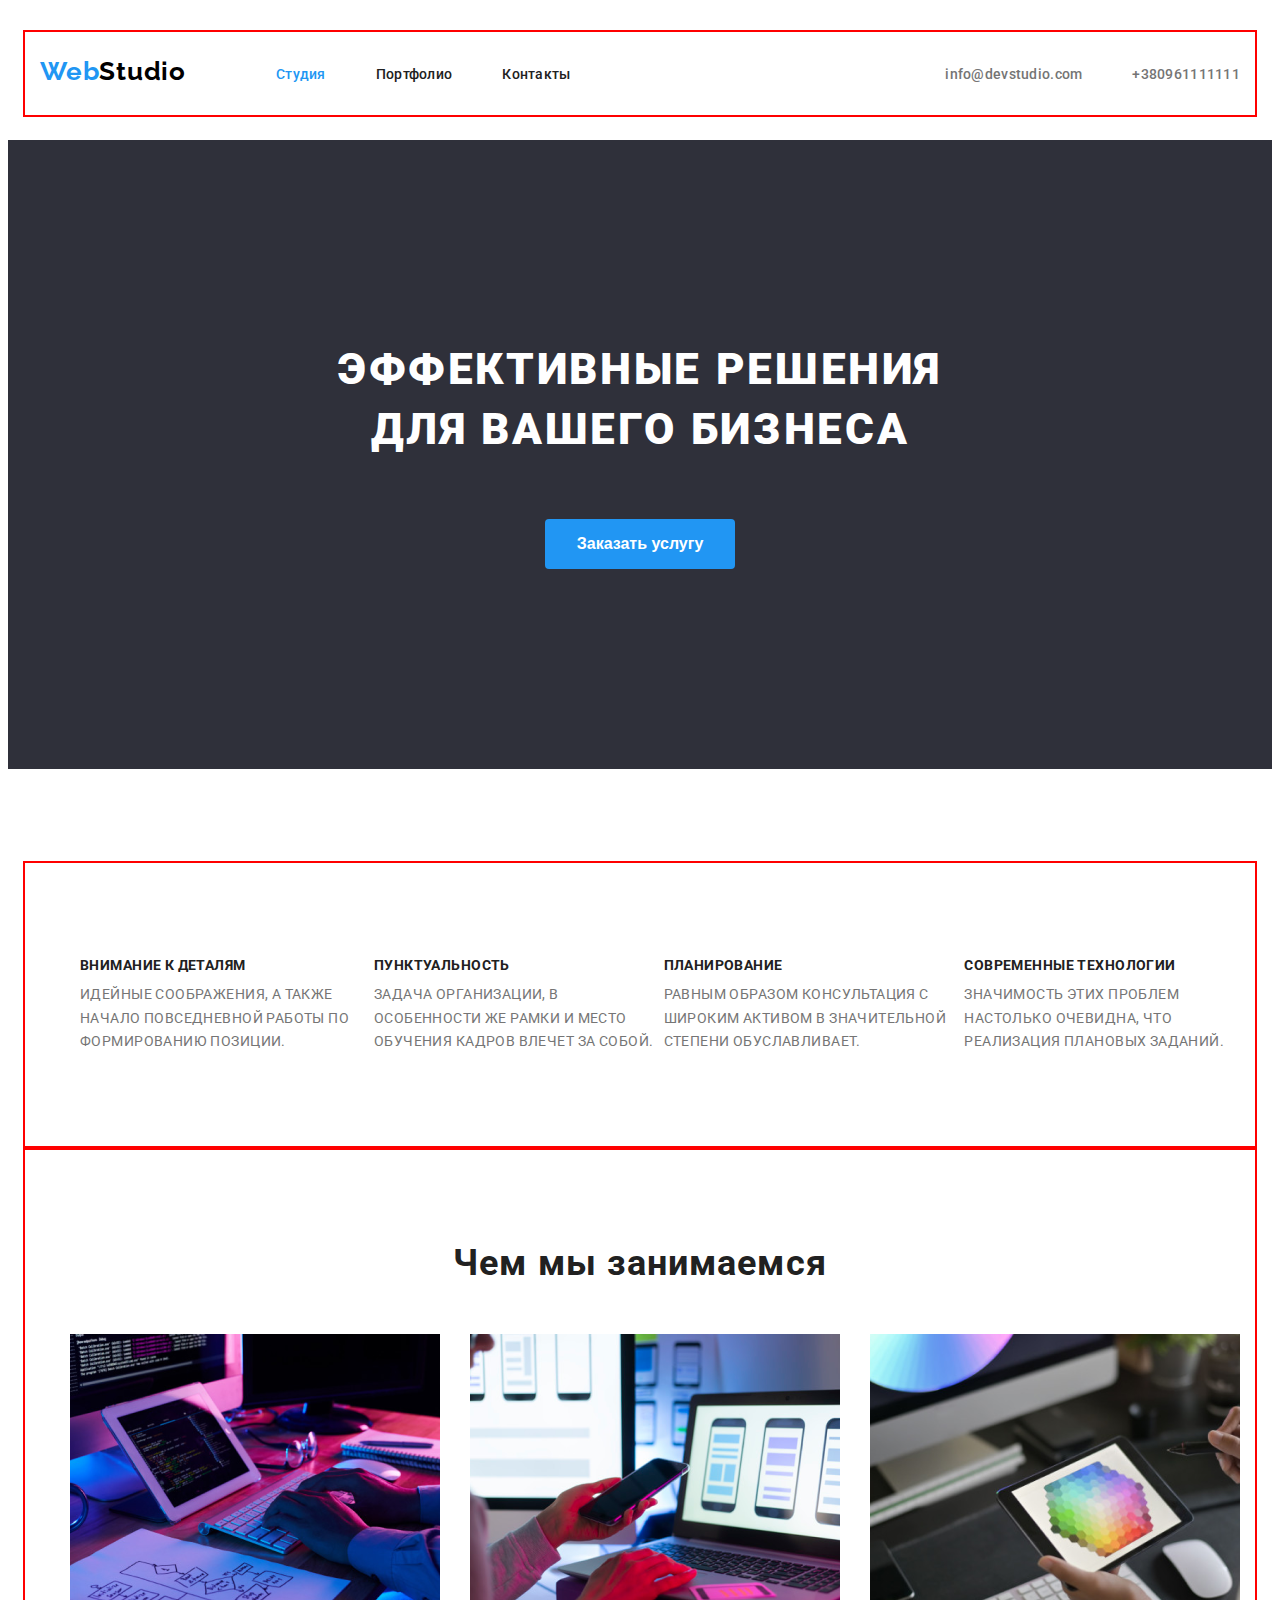
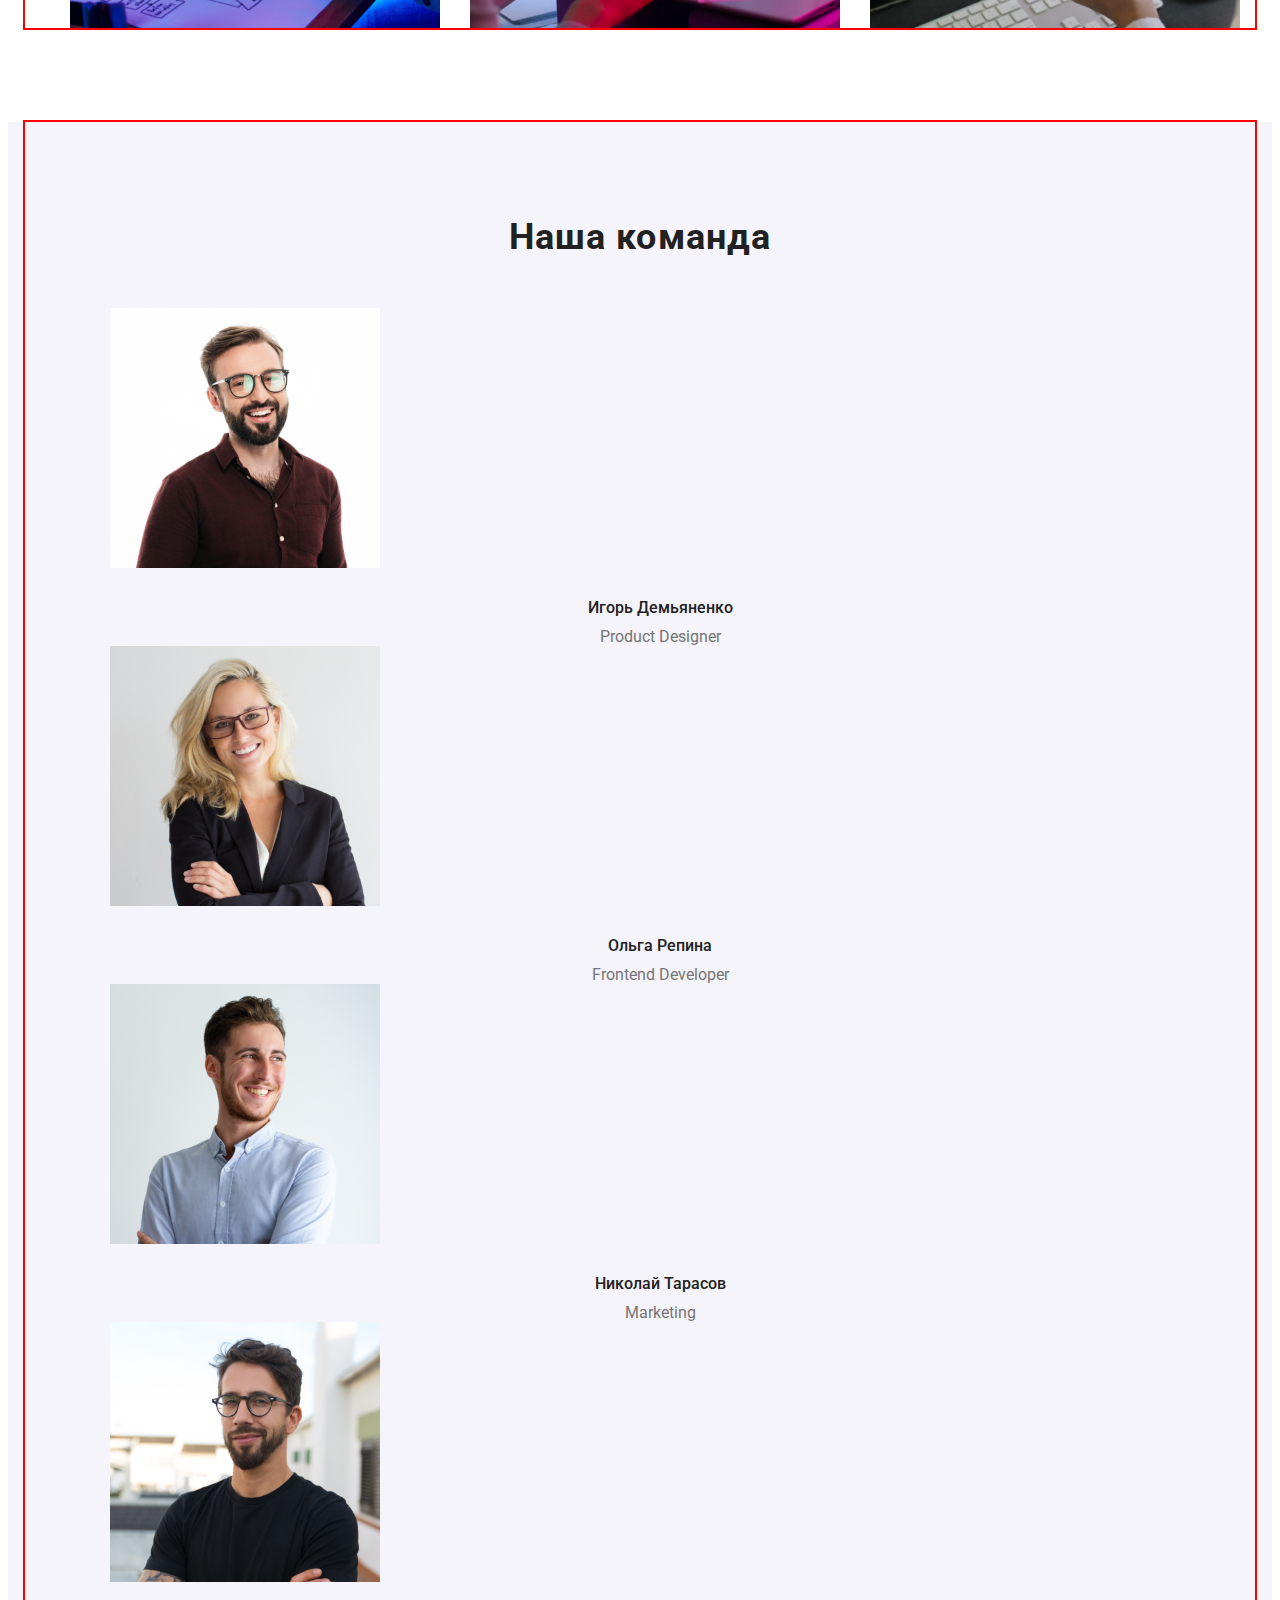
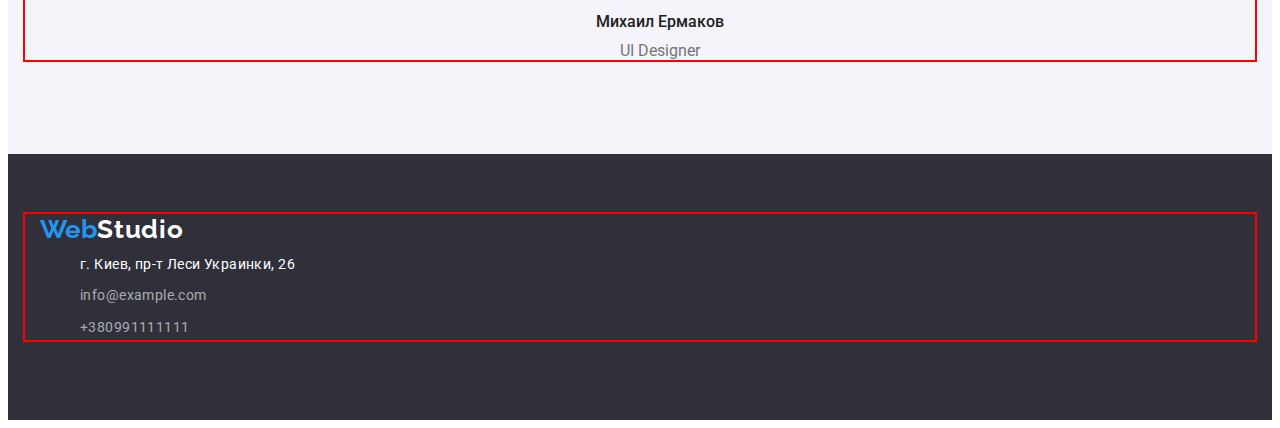
==== index.html @ cfbf3669 "клон" ====
<!DOCTYPE html>
<html lang="ru">
  <head>
    <meta charset="UTF-8" />
    <meta http-equiv="X-UA-Compatible" content="IE=edge" />
    <meta name="viewport" content="width=device-width, initial-scale=1.0" />
    <title>WebStudio</title>
    <link
      rel="stylesheet"
      href="https://cdnjs.cloudflare.com/ajax/libs/modern-normalize/1.1.0/modern-normalize.min.css"
      integrity="sha512-wpPYUAdjBVSE4KJnH1VR1HeZfpl1ub8YT/NKx4PuQ5NmX2tKuGu6U/JRp5y+Y8XG2tV+wKQpNHVUX03MfMFn9Q=="
      crossorigin="anonymous"
      referrerpolicy="no-referrer"
    />
    <link rel="preconnect" href="https://fonts.googleapis.com" />
    <link rel="preconnect" href="https://fonts.gstatic.com" crossorigin />
    <link
      href="https://fonts.googleapis.com/css2?family=Raleway:wght@700&family=Roboto:wght@400;500;700;900&display=swap"
      rel="stylesheet"
    />

    <link rel="stylesheet" href="./css/styles.css" />
  </head>

  <body>
    <!--Header-->
    <header class="header">
      <div class="container header-container">
        <nav class="header-nav">
          <a class="header-logo link link-studio" lang="en" href="./index.html">
            <span class="color-log">Web</span>Studio</a
          >

          <ul class="list header-list" lang="ru">
            <li class="header-item">
              <a class="link header-link active-page" href="">Студия</a>
            </li>
            <li class="header-item">
              <a class="link header-link" href="./portfolio.html">Портфолио</a>
            </li>
            <li class="header-item">
              <a class="link header-link" href="">Контакты</a>
            </li>
          </ul>
        </nav>

        <!--contacts sections -->
        <div class="contact-header">
          <ul class="list header-dsaasd">
            <li>
              <a class="header-contact" href="mailto:info@devstudio.com">info@devstudio.com</a>
            </li>
            <li><a class="header-contact" href="tel:+380961111111">+380961111111</a></li>
          </ul>
        </div>
      </div>
    </header>
    <!--section button-->
    <section class="section-banner">
      <h1 class="section-title">
        Эффективные решения <br />
        для вашего бизнеса
      </h1>

      <!--button-->
      <button type="button" class="button shadow-textbt">Заказать услугу</button>
    </section>

    <!--section description-->
    <main>
      <section class="hero">
        <div class="container">
          <h2 class="visually-hidden" hidden>CEO</h2>

          <ul class="list hero-list">
            <li class="hero-item">
              <h2 class="hero-title">Внимание к деталям</h2>
              <p class="hero-after-title">
                Идейные соображения, а также начало повседневной работы по формированию позиции.
              </p>
            </li>

            <li class="hero-item">
              <h2 class="hero-title">Пунктуальность</h2>
              <p class="hero-after-title">
                Задача организации, в особенности же рамки и место обучения кадров влечет за собой.
              </p>
            </li>

            <li class="hero-item">
              <h2 class="hero-title">Планирование</h2>
              <p class="hero-after-title">
                Равным образом консультация с широким активом в значительной степени обуславливает.
              </p>
            </li>

            <li class="hero-item">
              <h2 class="hero-title">Современные технологии</h2>
              <p class="hero-after-title">
                Значимость этих проблем настолько очевидна, что реализация плановых заданий.
              </p>
            </li>
          </ul>
        </div>
      </section>

      <!--Our work section-->
      <section class="section-work">
        <div class="container">
          <h2 class="work-title">Чем мы занимаемся</h2>
          <ul class="list img-flax no-dote">
            <li class="team-photo">
              <img src="./images/photo1.png" alt="Десктопные приложения" />
            </li>
            <li>
              <img src="./images/photo2.png" alt="Мобильные приложения" />
            </li>
            <li class="team-photo">
              <img src="./images/photo3.png" alt="Дизайнерские решения" />
            </li>
          </ul>
        </div>
      </section>

      <!--section team-->

      <section class="team-section">
        <div class="container">
          <h2 class="team-title">Наша команда</h2>
          <ul class="list team-flex">
            <li>
              <img src="./images/team1.png" alt="Игорь Демьяненко" width="270" />
              <h3 class="team-name-title">Игорь Демьяненко</h3>
              <p class="team-description">Product Designer</p>
            </li>

            <li>
              <img src="./images/team2.png" alt="Ольга Репина" width="270" />
              <h3 class="team-name-title">Ольга Репина</h3>
              <p class="team-description">Frontend Developer</p>
            </li>

            <li>
              <img src="./images/team3.png" alt="Николай Тарасов" width="270" />
              <h3 class="team-name-title">Николай Тарасов</h3>
              <p class="team-description">Marketing</p>
            </li>

            <li>
              <img src="./images/team4.png" alt="Михаил Ермаков" width="270" />
              <h3 class="team-name-title">Михаил Ермаков</h3>
              <p class="team-description">UI Designer</p>
            </li>
          </ul>
        </div>
      </section>
    </main>
    <!--footer section-->
    <footer class="section-footer">
      <div class="container">
        <a class="link-footer" href="/index.html">Web<span class="color-footer">Studio</span></a>
        <div>
          <address class="link-address">
            <ul class="list">
              <li>
                <a
                  class="address"
                  href="https://goo.gl/maps/Afqt2rmy2DsJCTwLA"
                  target="_blank"
                  rel="noopener noreferre"
                  >г. Киев, пр-т Леси Украинки, 26</a
                >
              </li>
              <li>
                <a class="contact-list" href="mailto:info@devstudio.com">info@example.com</a>
              </li>
              <li>
                <a class="contact-list" href="tel:+380961111111">+380991111111</a>
              </li>
            </ul>
          </address>
        </div>
      </div>
    </footer>
  </body>
</html>
---- css/styles.css ----
:root {
  --hover-color: #2196f3;
  --text-color: #ffffff;
  --hero-text-color: #212121;
}

body {
  background: #ffffff;
  color: #212121;
  font-family: Roboto, sans-serif;
}

p,
h1,
h2,
h3,
h4,
h5,
h6 {
  margin: 0;
}
ul {
  margin: 0;
}

.visually-hidden {
  position: absolute;
  white-space: nowrap;
  width: 1px;
  height: 1px;
  overflow: hidden;
  border: 0;
  padding: 0;
  clip: rect(0 0 0 0);
  clip-path: inset(50%);
  margin: -1px;
}
.container {
  width: 1200px;
  padding-left: 15px;
  padding-right: 15px;
  margin: 0 auto;
  outline: 2px solid red;
}
img {
  display: block;
  margin-left: 30px;
}
.header-container {
  display: flex;
}
/* <!--Header--> */
.header {
  padding-top: 24px;
  padding-bottom: 25px;
}
.header-nav {
  padding-top: 24px;
  padding-bottom: 25px;
  display: flex;
}
.contact-header {
  margin-left: auto;
}

.link {
  font-weight: 500;
  font-size: 14px;
  line-height: 16px;
  letter-spacing: 0.02em;
  color: #000000;
  text-decoration: none;
}
.link-studio {
  font-family: Raleway;
  font-style: normal;
  font-weight: bold;
  font-size: 26px;
  line-height: 31px;
  letter-spacing: 0.03em;

  color: #000000;
}

.color-log {
  font-style: normal;
  font-weight: bold;
  font-size: 26px;
  line-height: 31px;
  letter-spacing: 0.03em;
  color: #2196f3;
}

/* Весь тег Ul без точек */
.list {
  list-style: none;
}

/* header-link */
.header-link {
  color: var(--hero-text-color);
  margin-left: 50px;
}
.header-list {
  display: flex;
  align-items: center;
}
/* ховер для ссылок */
.header-link:hover,
.header-link:focus {
  color: var(--hover-color);
}

/* <!--contacts sections --> */
.header-contact {
  font-style: normal;
  font-weight: 500;
  font-size: 14px;
  line-height: 16px;
  letter-spacing: 0.02em;
  color: #757575;
  text-decoration: none;
  margin-left: 50px;
}
.header-dsaasd {
  display: flex;
  padding-top: 32px;
  padding-bottom: 32px;
}

/* ховер и фокус для сектора контакты */
.header-contact:hover,
.header-contact:focus {
  color: var(--hover-color);
}

/* <!--section button--> */
.section-banner {
  background: #2f303a;
  padding-top: 200px;
  padding-bottom: 200px;
  text-align: center;
  width: auto;
}

.section-title {
  font-style: normal;
  font-weight: 900;
  font-size: 44px;
  line-height: 1.36;
  text-align: center;
  letter-spacing: 0.06em;
  text-transform: uppercase;
  color: var(--text-color);
  padding-bottom: 30px;
}
.button {
  margin-top: 29px;
  padding: 10px 32px;
  border-radius: 4px;
  margin-left: auto;
  margin-right: auto;
  font-style: normal;
  font-weight: bold;
  font-size: 16px;
  line-height: 1.87;
  border: none;
  color: var(--text-color);
  background-color: #2196f3;
  cursor: pointer;
}

.button :hover,
.button :focus {
  color: #188ce8;
}
/* <!--section list--> */
.hero-title {
  font-style: normal;
  font-weight: bold;
  font-size: 14px;
  line-height: 16px;
  letter-spacing: 0.03em;
  text-transform: uppercase;
  color: #212121;
  margin-bottom: 10px;
}
.hero-list {
  padding-top: 94px;
  padding-bottom: 94px;
  display: flex;
}
.hero-item {
  font-style: normal;
  font-weight: bold;
  font-size: 14px;
  line-height: 16px;
  /* identical to box height */
  letter-spacing: 0.03em;
  text-transform: uppercase;
  color: var(--hero-text-color);
}
.hero-after-title {
  font-style: normal;
  font-weight: normal;
  font-size: 14px;
  line-height: 1.71;
  letter-spacing: 0.03em;
  color: #757575;
}
.hero {
  padding-top: 94px;
}
/* <!--Our work section--> */
.section-work {
  padding-bottom: 94px;
}
.work-title {
  font-weight: bold;
  font-size: 36px;
  line-height: 42px;
  text-align: center;
  letter-spacing: 0.03em;
  color: #212121;
  padding-top: 94px;
  padding-bottom: 50px;
}
.about-workers {
  background-color: #f5f4fa;
}
/* <!--section team--> */
.team-title {
  font-weight: bold;
  font-size: 36px;
  line-height: 42px;
  text-align: center;
  letter-spacing: 0.03em;
  color: #212121;
  padding-top: 94px;
  padding-bottom: 50px;
}
.img-flax {
  display: flex;
  margin-top: 50px;
  justify-content: center;
}
.no-dote {
  list-style-type: none;
  margin: 0;
  padding: 0;
}
.team-name-title {
  font-weight: 500;
  font-size: 16px;
  line-height: 19px;
  text-align: center;
  color: #212121;
  margin-bottom: 10px;
  margin-top: 30px;
}
.team-description {
  font-weight: normal;
  font-size: 16px;
  line-height: 19px;
  text-align: center;
  color: #757575;
}
.team-section {
  padding-top: 0px;
  padding-bottom: 94px;
  background-color: #f5f4fa;
}

/* <!--footer section--> */
.section-footer {
  font-weight: bold;
  font-size: 26px;
  line-height: 31px;
  background: #2f303a;
  padding-top: 60px;
  padding-bottom: 60px;
}
.color-footer {
  font-weight: bold;
  font-size: 26px;
  line-height: 31px;

  /* identical to box height */
  letter-spacing: 0.03em;
  color: var(--text-color);
}
.link-footer {
  font-family: Raleway;
  color: #2196f3;
  text-decoration: none;
}
/* address */
.link-address {
  margin-bottom: 20px;
}
.address {
  font-family: Roboto;
  font-weight: normal;
  font-style: normal;
  font-size: 14px;
  line-height: 24px;
  letter-spacing: 0.03em;
  color: #ffffff;
  text-decoration: none;
  margin-bottom: 9px;
}
.address:hover,
.address:focus {
  color: #2196f3;
}
.contact-list {
  font-family: Roboto;
  font-style: normal;
  font-weight: normal;
  font-size: 14px;
  line-height: 1.71;
  letter-spacing: 0.03em;
  color: rgba(255, 255, 255, 0.6);
  text-decoration: none;
}
.contact-list:hover,
.contact-listl:focus {
  color: #2196f3;
}
.btn-blu {
  background: #2196f3;
  color: #ffffff;
}
.filter-button {
  cursor: pointer;

  font-weight: 500;
  font-size: 16px;
  line-height: 1.62;

  text-align: center;
  letter-spacing: 0.03em;
}
.filter-button:hover,
.filter-button:focus {
  background: #2196f3;
  color: #ffffff;
}
.active-page {
  color: #2196f3;
}

/* <!--Projects section-cardset-- > */

.cardset-title {
  font-weight: bold;
  font-size: 18px;
  line-height: 36px;

  letter-spacing: 0.06em;
  color: #212121;
}
.cardset-after-title {
  font-size: 16px;
  line-height: 1.87;
  letter-spacing: 0.03em;
  color: #757575;
}
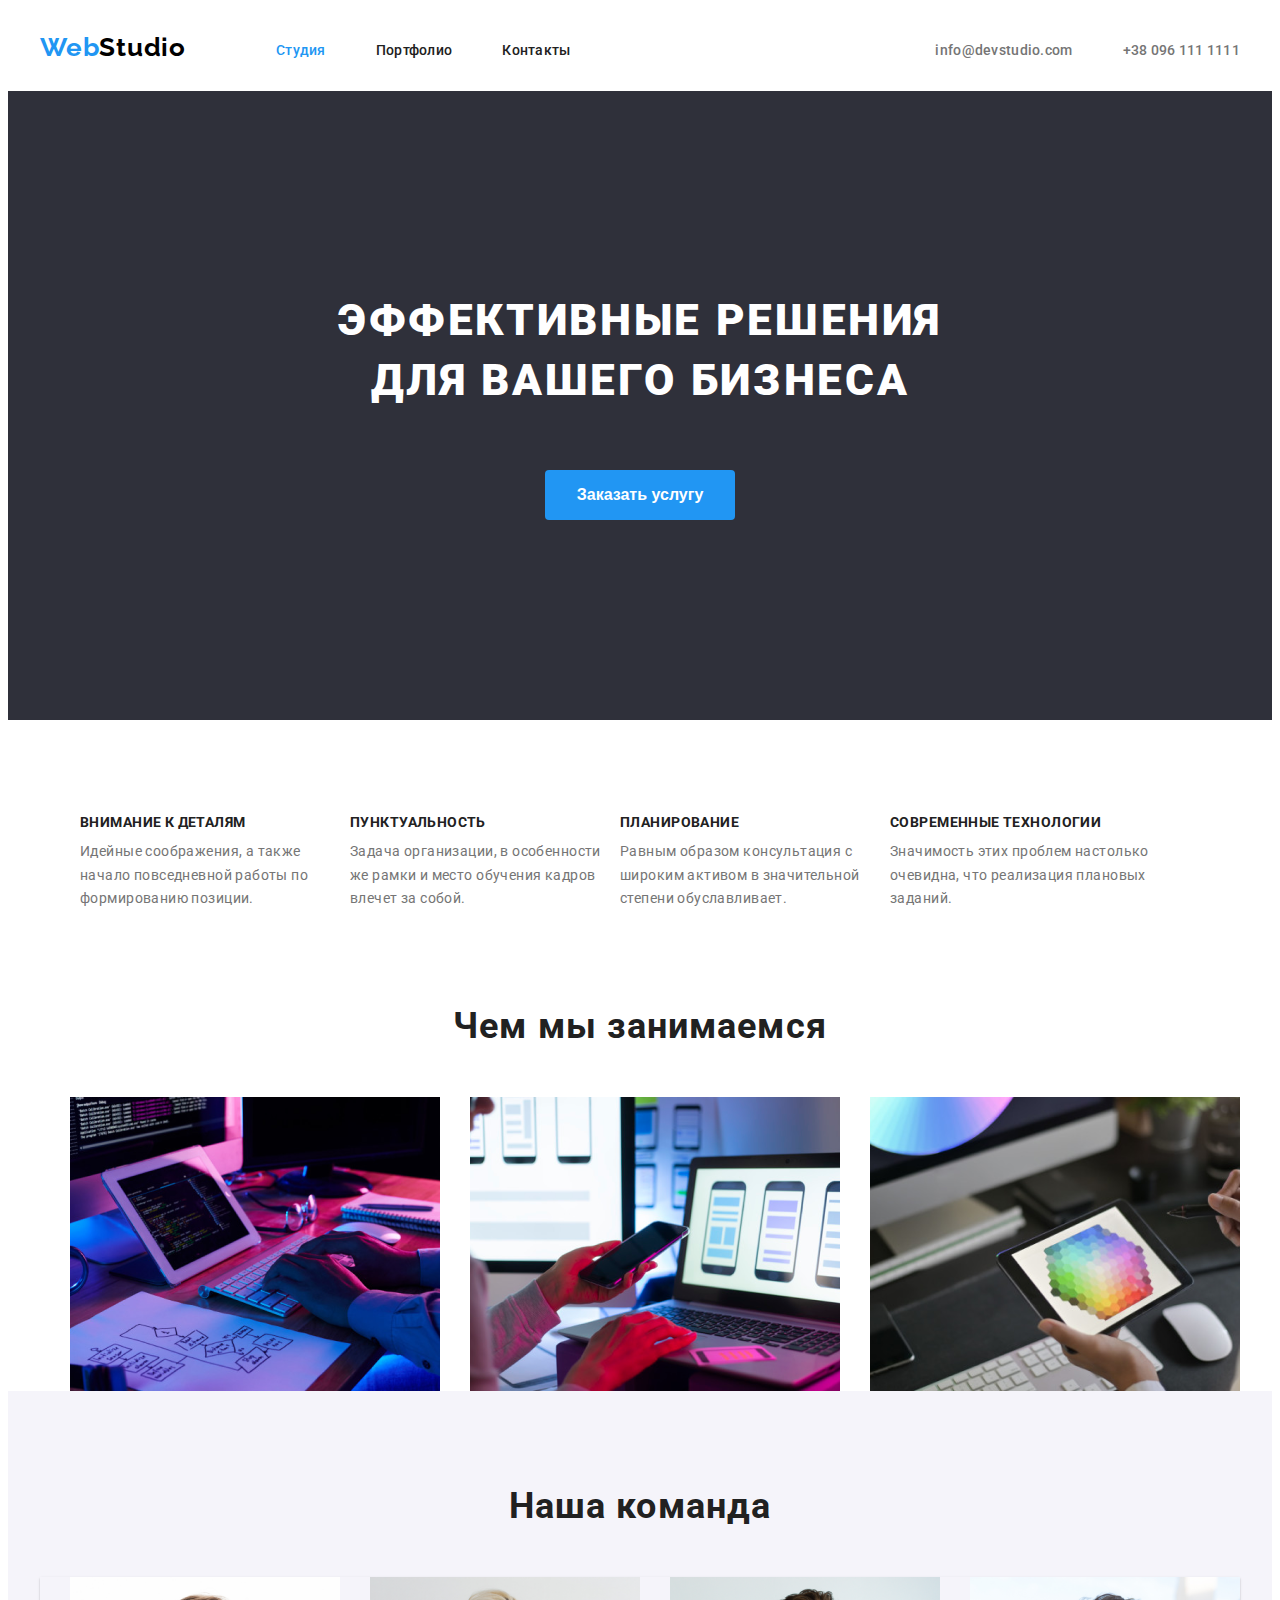
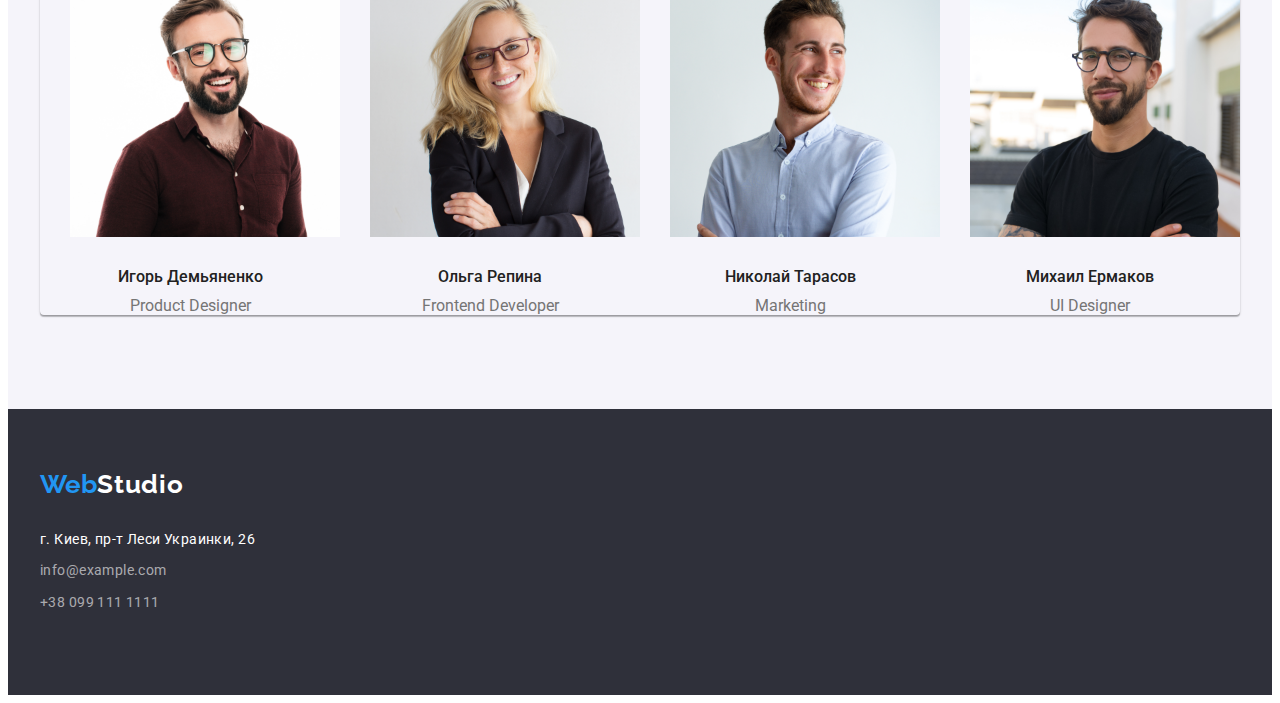
==== commit d8025f6a: "Оформил индекс страницу" ====
--- a/index.html
+++ b/index.html
@@ -50,7 +50,7 @@
             <li>
               <a class="header-contact" href="mailto:info@devstudio.com">info@devstudio.com</a>
             </li>
-            <li><a class="header-contact" href="tel:+380961111111">+380961111111</a></li>
+            <li><a class="header-contact" href="tel:+380961111111">+38 096 111 1111</a></li>
           </ul>
         </div>
       </div>
@@ -127,7 +127,7 @@
       <section class="team-section">
         <div class="container">
           <h2 class="team-title">Наша команда</h2>
-          <ul class="list team-flex">
+          <ul class="list team-flax">
             <li>
               <img src="./images/team1.png" alt="Игорь Демьяненко" width="270" />
               <h3 class="team-name-title">Игорь Демьяненко</h3>
@@ -161,7 +161,7 @@
         <a class="link-footer" href="/index.html">Web<span class="color-footer">Studio</span></a>
         <div>
           <address class="link-address">
-            <ul class="list">
+            <ul class="list address-cont">
               <li>
                 <a
                   class="address"
@@ -175,7 +175,7 @@
                 <a class="contact-list" href="mailto:info@devstudio.com">info@example.com</a>
               </li>
               <li>
-                <a class="contact-list" href="tel:+380961111111">+380991111111</a>
+                <a class="contact-list" href="tel:+380961111111">+38 099 111 1111</a>
               </li>
             </ul>
           </address>
--- a/css/styles.css
+++ b/css/styles.css
@@ -40,7 +40,6 @@
   padding-left: 15px;
   padding-right: 15px;
   margin: 0 auto;
-  outline: 2px solid red;
 }
 img {
   display: block;
@@ -50,10 +49,7 @@
   display: flex;
 }
 /* <!--Header--> */
-.header {
-  padding-top: 24px;
-  padding-bottom: 25px;
-}
+
 .header-nav {
   padding-top: 24px;
   padding-bottom: 25px;
@@ -186,8 +182,6 @@
   margin-bottom: 10px;
 }
 .hero-list {
-  padding-top: 94px;
-  padding-bottom: 94px;
   display: flex;
 }
 .hero-item {
@@ -195,10 +189,9 @@
   font-weight: bold;
   font-size: 14px;
   line-height: 16px;
-  /* identical to box height */
-  letter-spacing: 0.03em;
-  text-transform: uppercase;
+  letter-spacing: 0.03em;
   color: var(--hero-text-color);
+  width: 270px;
 }
 .hero-after-title {
   font-style: normal;
@@ -211,10 +204,7 @@
 .hero {
   padding-top: 94px;
 }
-/* <!--Our work section--> */
-.section-work {
-  padding-bottom: 94px;
-}
+
 .work-title {
   font-weight: bold;
   font-size: 36px;
@@ -241,14 +231,21 @@
 }
 .img-flax {
   display: flex;
-  margin-top: 50px;
-  justify-content: center;
+  justify-content: flex-end;
 }
 .no-dote {
   list-style-type: none;
   margin: 0;
   padding: 0;
 }
+.team-flax {
+  display: flex;
+  justify-content: flex-end;
+  box-shadow: 0px 1px 3px rgba(0, 0, 0, 0.12), 0px 1px 1px rgba(0, 0, 0, 0.14),
+    0px 2px 1px rgba(0, 0, 0, 0.2);
+  border-radius: 0px 0px 4px 4px;
+}
+
 .team-name-title {
   font-weight: 500;
   font-size: 16px;
@@ -313,6 +310,11 @@
 .address:focus {
   color: #2196f3;
 }
+.address-cont {
+  padding: 0px 0px 0px 0px;
+  margin-top: 20px;
+  margin-bottom: 9px;
+}
 .contact-list {
   font-family: Roboto;
   font-style: normal;
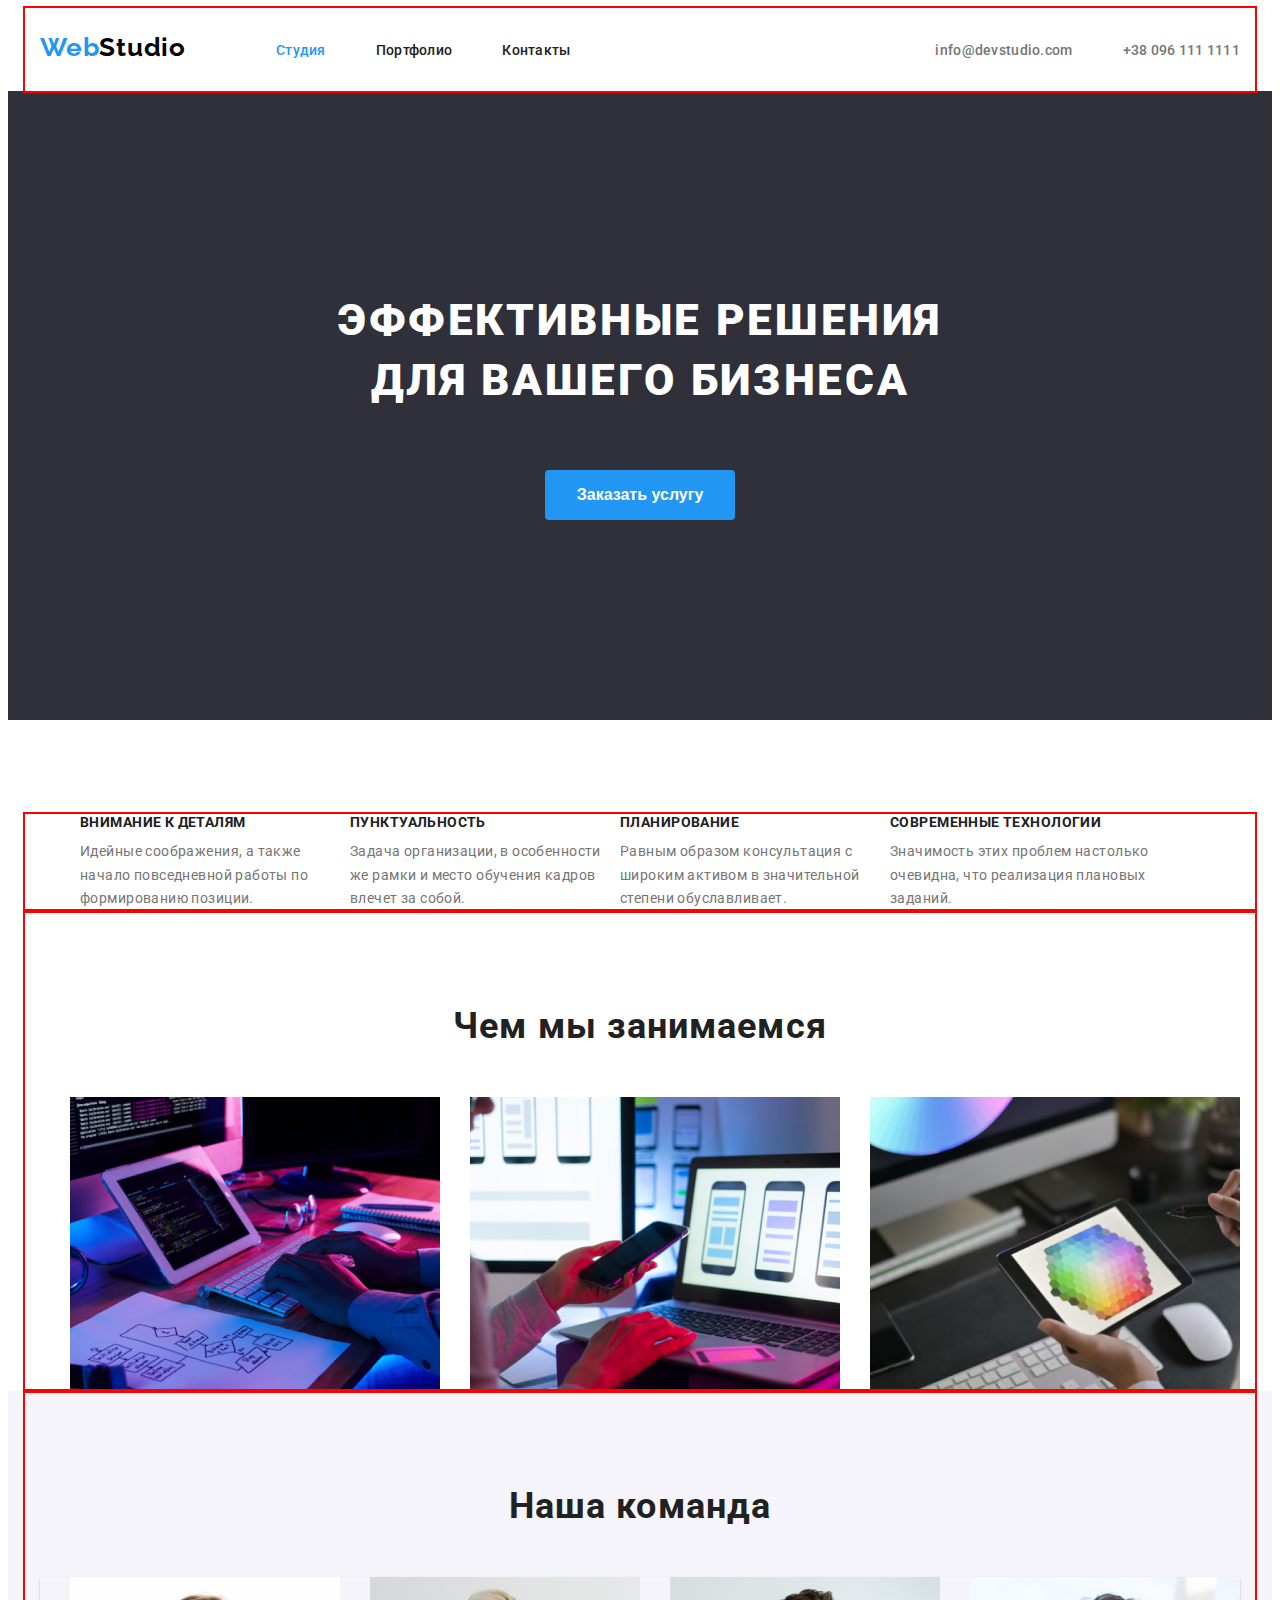
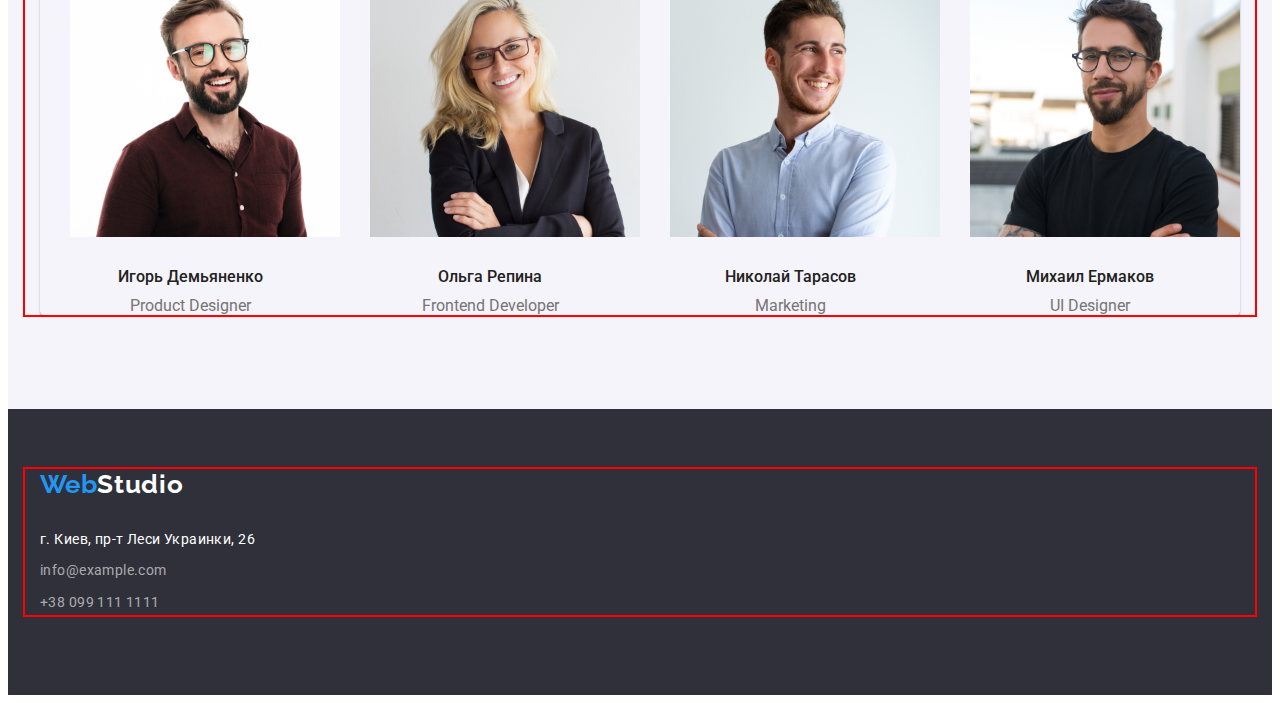
==== commit 216f3145: "Хелп" ====
--- a/index.html
+++ b/index.html
@@ -46,7 +46,7 @@
 
         <!--contacts sections -->
         <div class="contact-header">
-          <ul class="list header-dsaasd">
+          <ul class="list header-sections">
             <li>
               <a class="header-contact" href="mailto:info@devstudio.com">info@devstudio.com</a>
             </li>
--- a/css/styles.css
+++ b/css/styles.css
@@ -40,6 +40,7 @@
   padding-left: 15px;
   padding-right: 15px;
   margin: 0 auto;
+  outline: 2px solid red;
 }
 img {
   display: block;
@@ -47,6 +48,7 @@
 }
 .header-container {
   display: flex;
+  justify-content: center;
 }
 /* <!--Header--> */
 
@@ -118,7 +120,7 @@
   text-decoration: none;
   margin-left: 50px;
 }
-.header-dsaasd {
+.header-sections {
   display: flex;
   padding-top: 32px;
   padding-bottom: 32px;
@@ -335,30 +337,45 @@
 }
 .filter-button {
   cursor: pointer;
-
+  font-family: Raleway;
   font-weight: 500;
   font-size: 16px;
   line-height: 1.62;
-
-  text-align: center;
-  letter-spacing: 0.03em;
+  text-align: center;
+  letter-spacing: 0.03em;
+  margin-left: 8px;
+  padding: 6px 22px;
+  border: #f5f4fa;
+  box-shadow: 0px 3px 1px rgb(0 0 0 / 10%), 0px 1px 2px rgb(0 0 0 / 8%),
+    0px 2px 2px rgb(0 0 0 / 12%);
+  border-radius: 4px;
+}
+.btn-row {
+  display: flex;
 }
 .filter-button:hover,
 .filter-button:focus {
   background: #2196f3;
   color: #ffffff;
 }
+.section-main {
+  padding-top: 94px;
+  padding-bottom: 94px;
+}
 .active-page {
   color: #2196f3;
 }
 
 /* <!--Projects section-cardset-- > */
+.cardset-list {
+  display: flex;
+  flex-wrap: wrap;
+}
 
 .cardset-title {
   font-weight: bold;
   font-size: 18px;
   line-height: 36px;
-
   letter-spacing: 0.06em;
   color: #212121;
 }
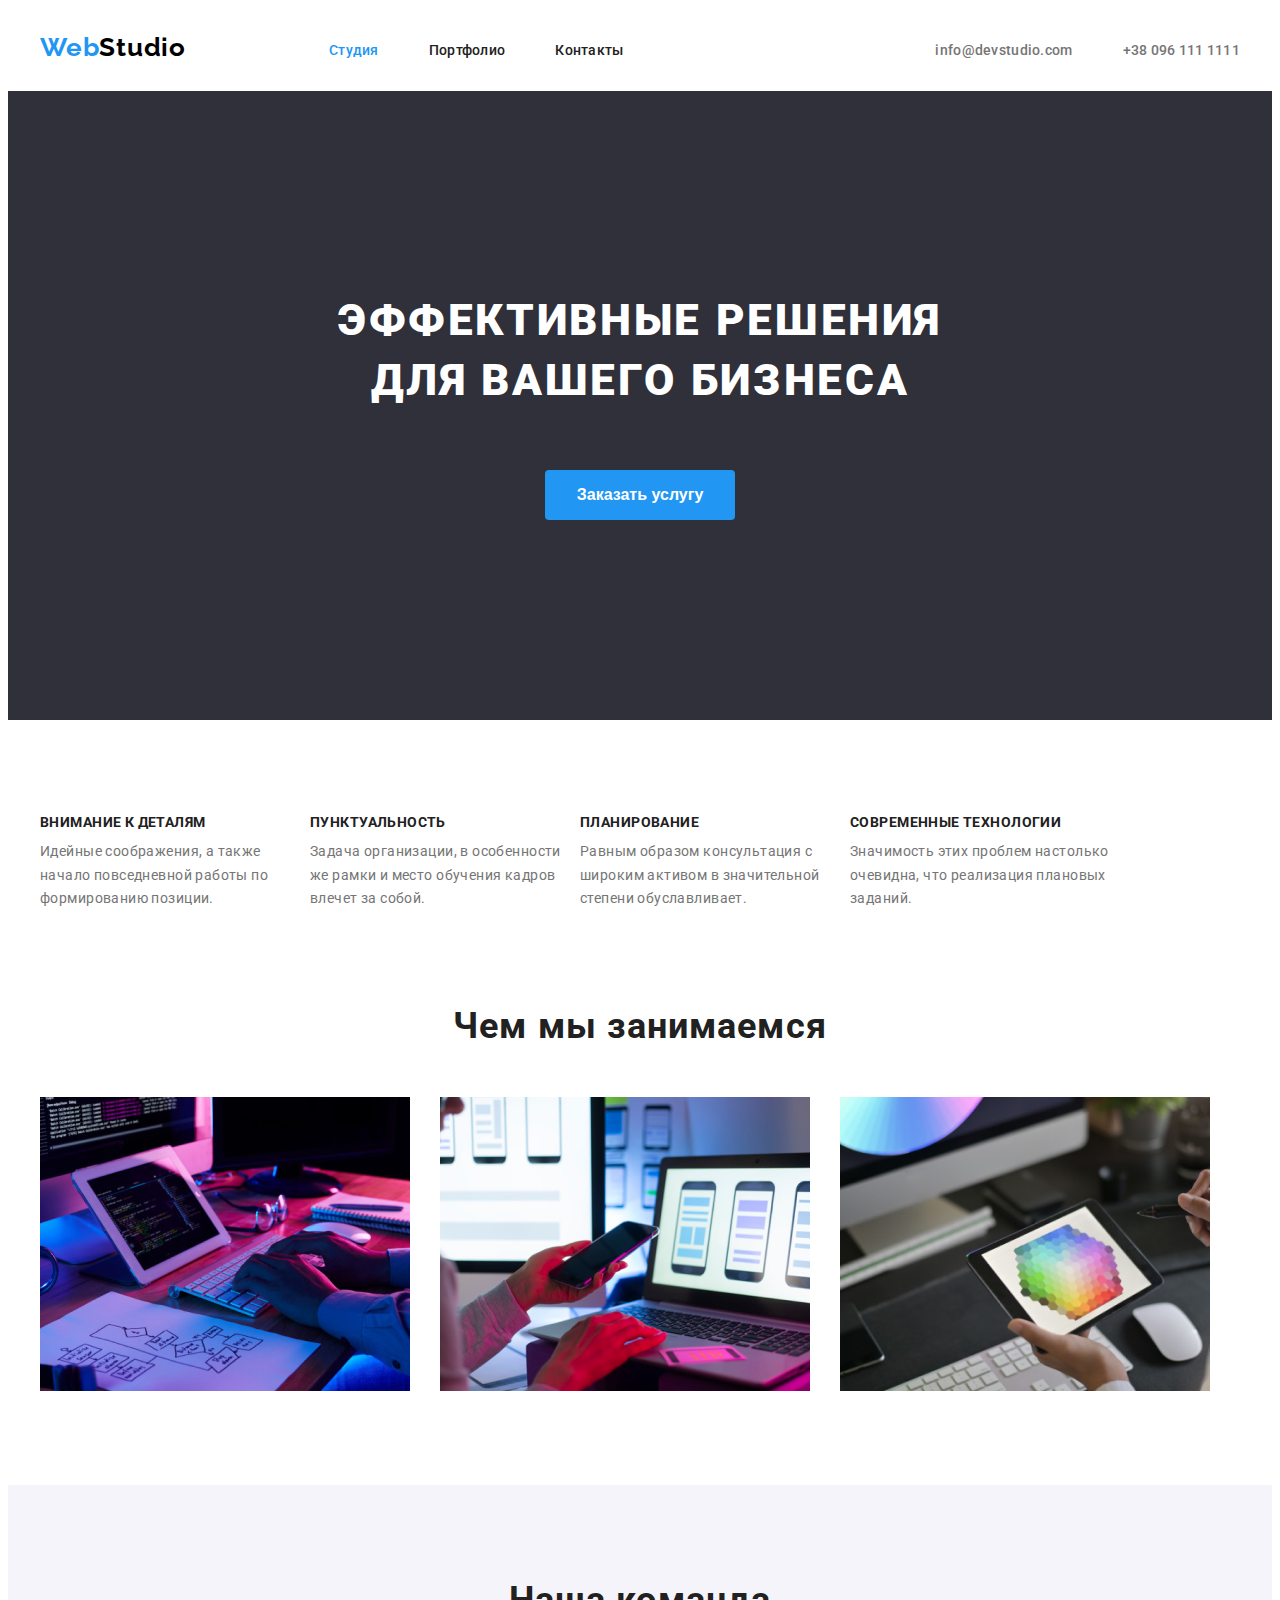
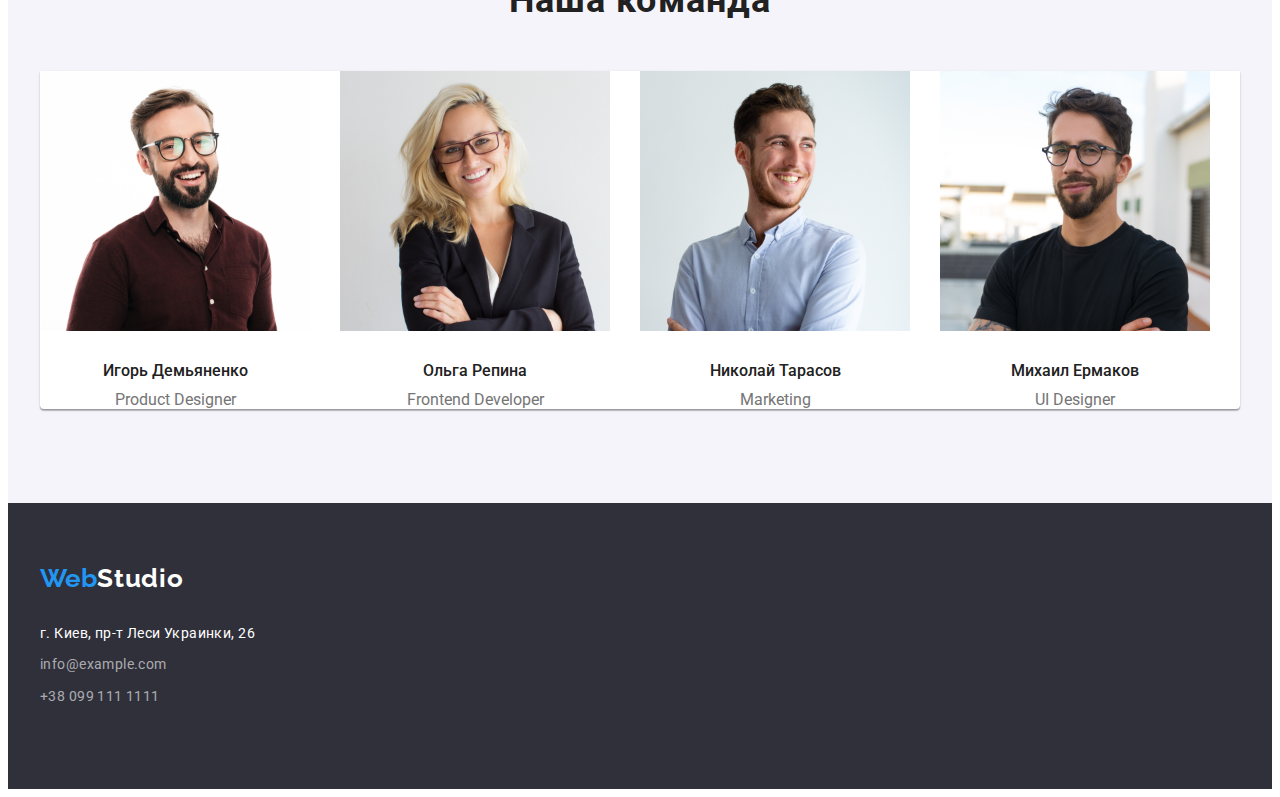
==== commit 261d0fe3: "Закончил портфолио" ====
--- a/index.html
+++ b/index.html
@@ -108,11 +108,11 @@
       <section class="section-work">
         <div class="container">
           <h2 class="work-title">Чем мы занимаемся</h2>
-          <ul class="list img-flax no-dote">
+          <ul class="list img-flax">
             <li class="team-photo">
               <img src="./images/photo1.png" alt="Десктопные приложения" />
             </li>
-            <li>
+            <li class="team-photo">
               <img src="./images/photo2.png" alt="Мобильные приложения" />
             </li>
             <li class="team-photo">
@@ -128,25 +128,25 @@
         <div class="container">
           <h2 class="team-title">Наша команда</h2>
           <ul class="list team-flax">
-            <li>
+            <li class="item">
               <img src="./images/team1.png" alt="Игорь Демьяненко" width="270" />
               <h3 class="team-name-title">Игорь Демьяненко</h3>
               <p class="team-description">Product Designer</p>
             </li>
 
-            <li>
+            <li class="item">
               <img src="./images/team2.png" alt="Ольга Репина" width="270" />
               <h3 class="team-name-title">Ольга Репина</h3>
               <p class="team-description">Frontend Developer</p>
             </li>
 
-            <li>
+            <li class="item">
               <img src="./images/team3.png" alt="Николай Тарасов" width="270" />
               <h3 class="team-name-title">Николай Тарасов</h3>
               <p class="team-description">Marketing</p>
             </li>
 
-            <li>
+            <li class="item">
               <img src="./images/team4.png" alt="Михаил Ермаков" width="270" />
               <h3 class="team-name-title">Михаил Ермаков</h3>
               <p class="team-description">UI Designer</p>
--- a/css/styles.css
+++ b/css/styles.css
@@ -21,6 +21,7 @@
 }
 ul {
   margin: 0;
+  padding-inline-start: 0px;
 }
 
 .visually-hidden {
@@ -40,11 +41,11 @@
   padding-left: 15px;
   padding-right: 15px;
   margin: 0 auto;
-  outline: 2px solid red;
+  /* outline: 2px solid red; (контур блока)  */
 }
 img {
   display: block;
-  margin-left: 30px;
+  /* margin-left: 30px; */
 }
 .header-container {
   display: flex;
@@ -76,7 +77,6 @@
   font-size: 26px;
   line-height: 31px;
   letter-spacing: 0.03em;
-
   color: #000000;
 }
 
@@ -102,6 +102,7 @@
 .header-list {
   display: flex;
   align-items: center;
+  margin-left: 93px;
 }
 /* ховер для ссылок */
 .header-link:hover,
@@ -217,6 +218,9 @@
   padding-top: 94px;
   padding-bottom: 50px;
 }
+.section-work {
+  padding-bottom: 94px;
+}
 .about-workers {
   background-color: #f5f4fa;
 }
@@ -233,16 +237,19 @@
 }
 .img-flax {
   display: flex;
-  justify-content: flex-end;
-}
-.no-dote {
-  list-style-type: none;
-  margin: 0;
-  padding: 0;
-}
+}
+.team-photo:not(last-child) {
+  margin-right: 30px;
+}
+.item {
+  margin-right: 30px;
+}
+
 .team-flax {
   display: flex;
-  justify-content: flex-end;
+  background: #ffffff;
+  /* material shadow v1 */
+
   box-shadow: 0px 1px 3px rgba(0, 0, 0, 0.12), 0px 1px 1px rgba(0, 0, 0, 0.14),
     0px 2px 1px rgba(0, 0, 0, 0.2);
   border-radius: 0px 0px 4px 4px;
@@ -360,7 +367,7 @@
 }
 .section-main {
   padding-top: 94px;
-  padding-bottom: 94px;
+  margin-bottom: 50px;
 }
 .active-page {
   color: #2196f3;
@@ -385,3 +392,7 @@
   letter-spacing: 0.03em;
   color: #757575;
 }
+.cardset-item-portfolio:not(:nth-child(3n)) {
+  outline: 1px solid #eeeeee;
+  margin-right: 30px;
+}
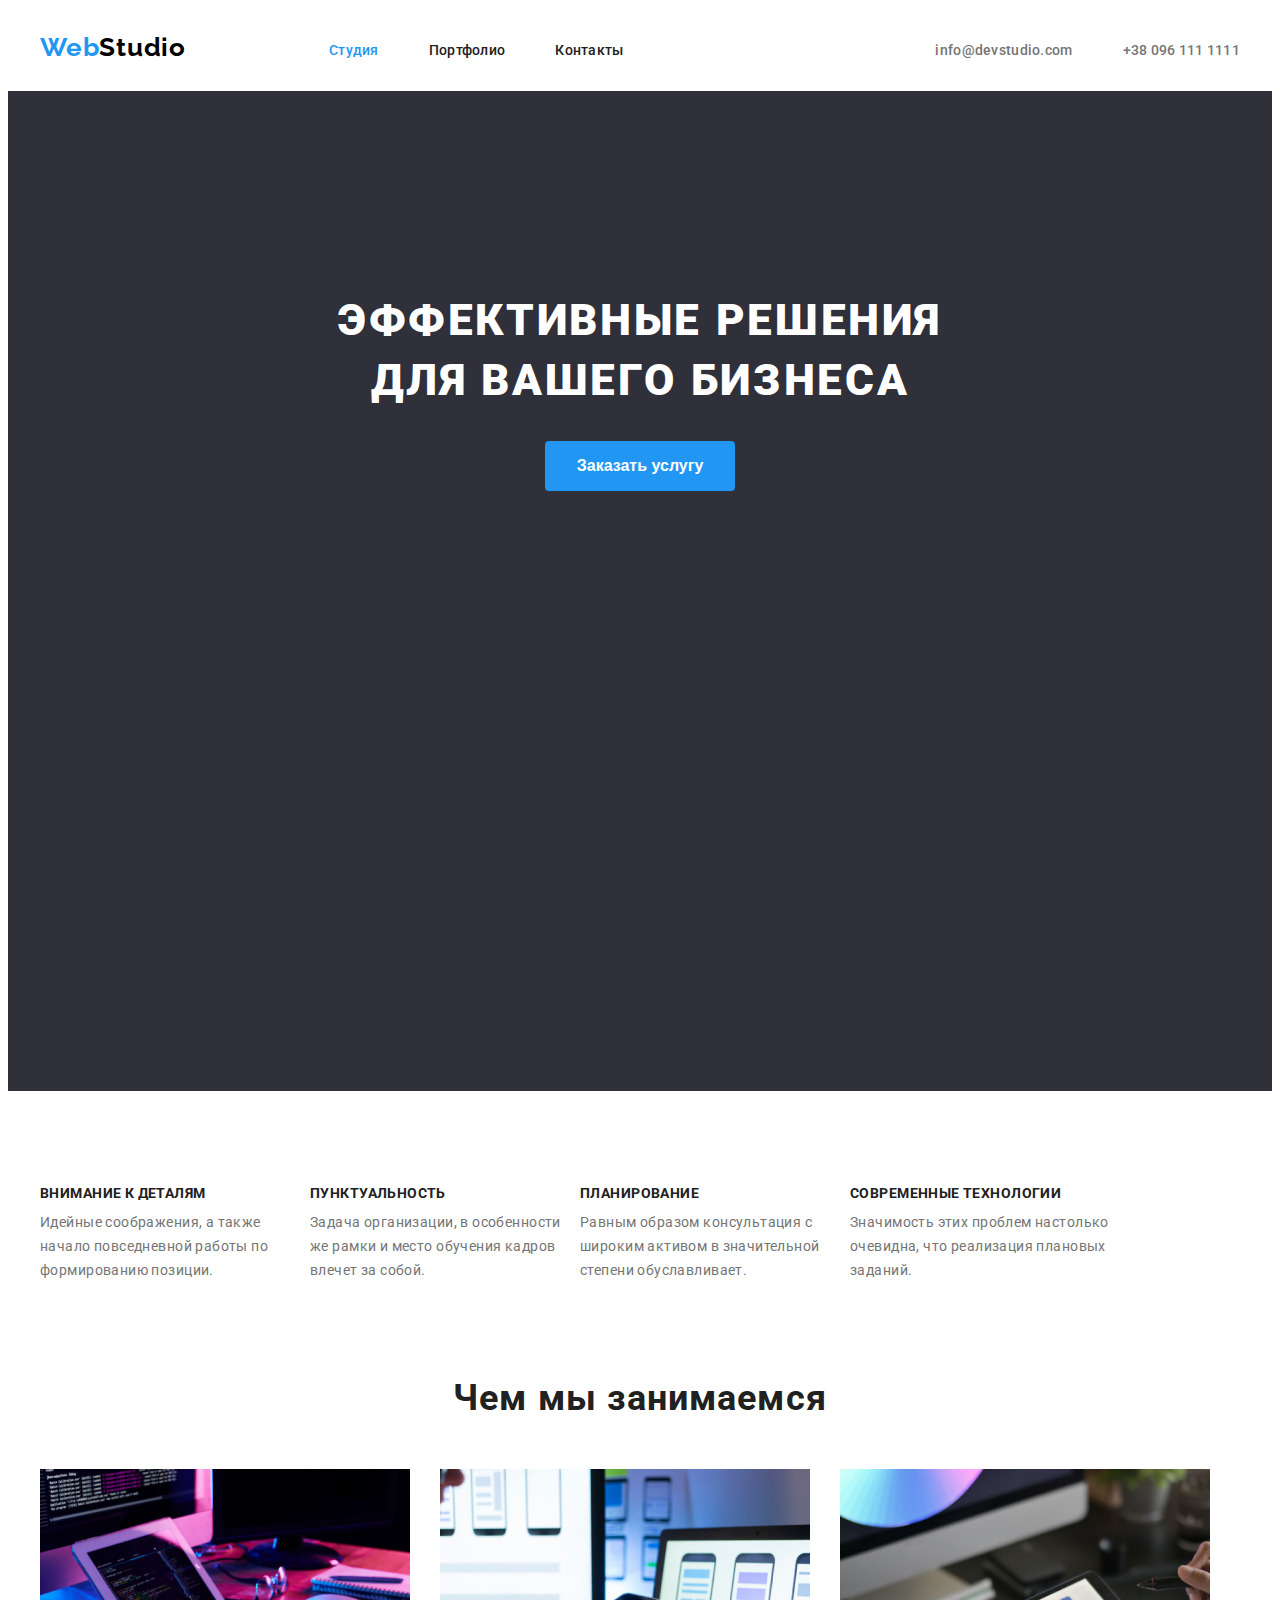
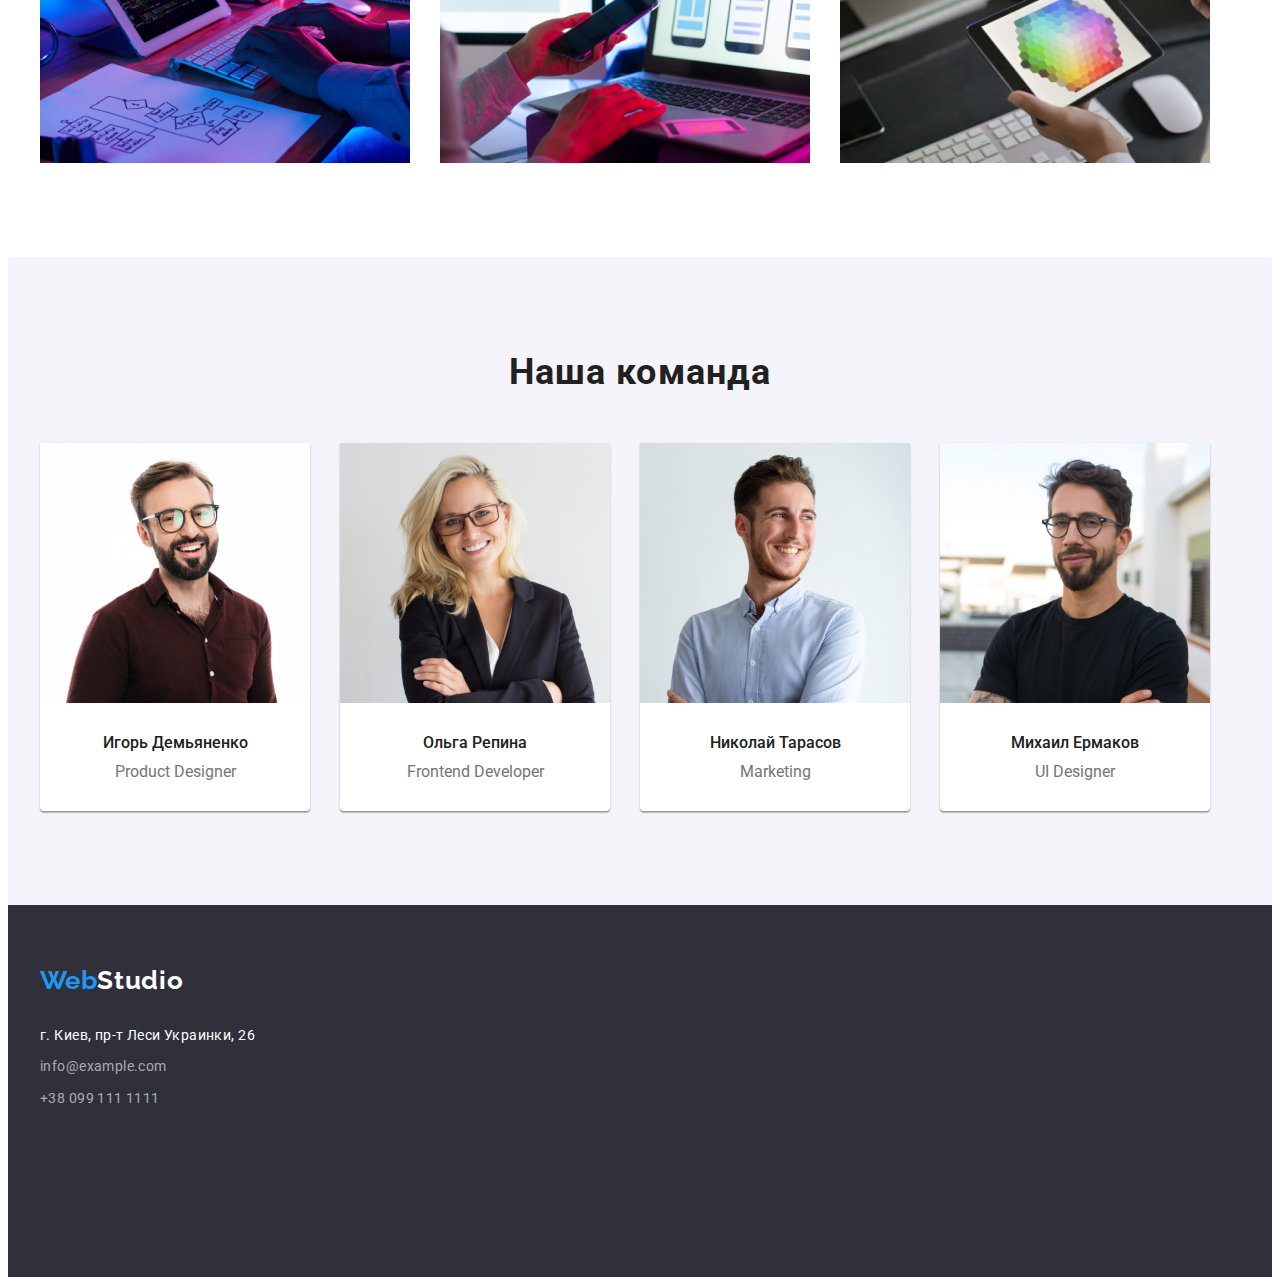
==== commit f00c7789: "Исправил ошибки дз3" ====
--- a/index.html
+++ b/index.html
@@ -129,25 +129,25 @@
           <h2 class="team-title">Наша команда</h2>
           <ul class="list team-flax">
             <li class="item">
-              <img src="./images/team1.png" alt="Игорь Демьяненко" width="270" />
+              <img class="img-block" src="./images/team1.png" alt="Игорь Демьяненко" width="270" />
               <h3 class="team-name-title">Игорь Демьяненко</h3>
               <p class="team-description">Product Designer</p>
             </li>
 
             <li class="item">
-              <img src="./images/team2.png" alt="Ольга Репина" width="270" />
+              <img class="img-block" src="./images/team2.png" alt="Ольга Репина" width="270" />
               <h3 class="team-name-title">Ольга Репина</h3>
               <p class="team-description">Frontend Developer</p>
             </li>
 
             <li class="item">
-              <img src="./images/team3.png" alt="Николай Тарасов" width="270" />
+              <img class="img-block" src="./images/team3.png" alt="Николай Тарасов" width="270" />
               <h3 class="team-name-title">Николай Тарасов</h3>
               <p class="team-description">Marketing</p>
             </li>
 
             <li class="item">
-              <img src="./images/team4.png" alt="Михаил Ермаков" width="270" />
+              <img class="img-block" src="./images/team4.png" alt="Михаил Ермаков" width="270" />
               <h3 class="team-name-title">Михаил Ермаков</h3>
               <p class="team-description">UI Designer</p>
             </li>
--- a/css/styles.css
+++ b/css/styles.css
@@ -45,7 +45,6 @@
 }
 img {
   display: block;
-  /* margin-left: 30px; */
 }
 .header-container {
   display: flex;
@@ -135,6 +134,9 @@
 
 /* <!--section button--> */
 .section-banner {
+  height: 600px;
+  left: 0px;
+  top: 80px;
   background: #2f303a;
   padding-top: 200px;
   padding-bottom: 200px;
@@ -154,7 +156,6 @@
   padding-bottom: 30px;
 }
 .button {
-  margin-top: 29px;
   padding: 10px 32px;
   border-radius: 4px;
   margin-left: auto;
@@ -241,18 +242,21 @@
 .team-photo:not(last-child) {
   margin-right: 30px;
 }
-.item {
+.item:not(last-child) {
   margin-right: 30px;
-}
-
-.team-flax {
-  display: flex;
   background: #ffffff;
-  /* material shadow v1 */
-
+  padding-bottom: 30px;
   box-shadow: 0px 1px 3px rgba(0, 0, 0, 0.12), 0px 1px 1px rgba(0, 0, 0, 0.14),
     0px 2px 1px rgba(0, 0, 0, 0.2);
   border-radius: 0px 0px 4px 4px;
+}
+
+.team-flax {
+  display: flex;
+}
+.img-block {
+  max-width: 100%;
+  height: auto;
 }
 
 .team-name-title {
@@ -280,6 +284,7 @@
 /* <!--footer section--> */
 .section-footer {
   font-weight: bold;
+  height: 252px;
   font-size: 26px;
   line-height: 31px;
   background: #2f303a;
@@ -393,6 +398,13 @@
   color: #757575;
 }
 .cardset-item-portfolio:not(:nth-child(3n)) {
+  margin-right: 30px;
+}
+.cardset-item-portfolio {
+  background: #ffffff;
   outline: 1px solid #eeeeee;
-  margin-right: 30px;
-}
+  margin-bottom: 30px;
+}
+.header-portfolio {
+  border-bottom: 1px solid #ececec;
+}
